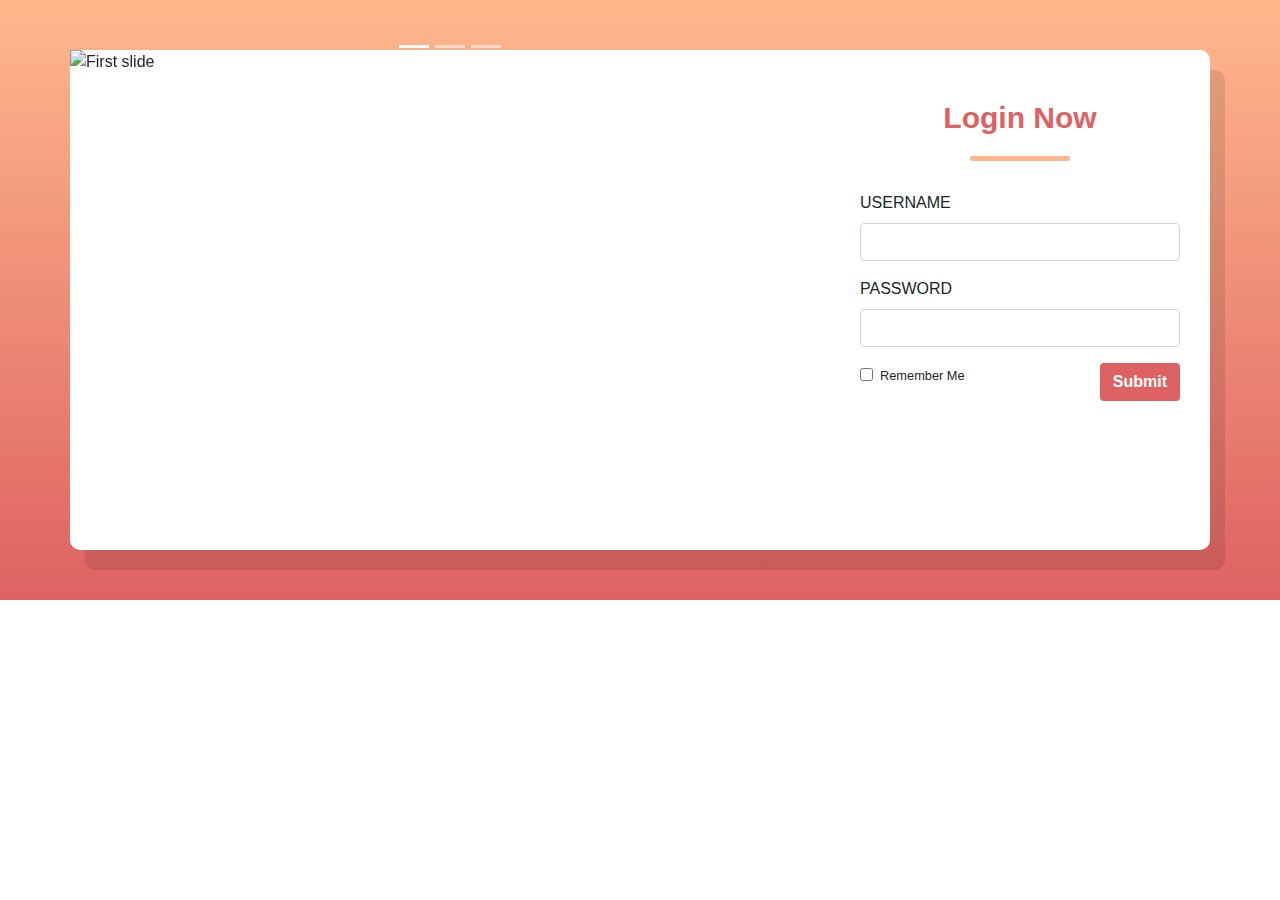
==== Assessment.Health/Assessment.Health/wwwroot/abctemplate.html @ bd6bd7c9 "quick template" ====
﻿<!DOCTYPE html>
<html>
<head>
    <meta charset="utf-8" />
    <title>abc</title>
    <link href="//maxcdn.bootstrapcdn.com/bootstrap/4.0.0/css/bootstrap.min.css" rel="stylesheet" id="bootstrap-css">
    <script src="//maxcdn.bootstrapcdn.com/bootstrap/4.0.0/js/bootstrap.min.js"></script>
    <script src="//code.jquery.com/jquery-1.11.1.min.js"></script>
    <!------ Include the above in your HEAD tag ---------->
    <link href="css/abctemplate.css" rel="stylesheet" />
</head>
<body>   

    <section class="login-block">
        <div class="container">
            <div class="row">
                <div class="col-md-8 banner-sec">
                    <div id="carouselExampleIndicators" class="carousel slide" data-ride="carousel">
                        <ol class="carousel-indicators">
                            <li data-target="#carouselExampleIndicators" data-slide-to="0" class="active"></li>
                            <li data-target="#carouselExampleIndicators" data-slide-to="1"></li>
                            <li data-target="#carouselExampleIndicators" data-slide-to="2"></li>
                        </ol>
                        <div class="carousel-inner" role="listbox">
                            <div class="carousel-item active">
                                <img class="d-block img-fluid" src="https://static.pexels.com/photos/33972/pexels-photo.jpg" alt="First slide">
                                <div class="carousel-caption d-none d-md-block">
                                    <div class="banner-text">
                                        <h2>This is Heaven</h2>
                                        <p>Lorem ipsum dolor sit amet, consectetur adipiscing elit, sed do eiusmod tempor incididunt ut labore et dolore magna aliqua. Ut enim ad minim veniam, quis nostrud exercitation</p>
                                    </div>
                                </div>
                            </div>
                            <div class="carousel-item">
                                <img class="d-block img-fluid" src="https://images.pexels.com/photos/7097/people-coffee-tea-meeting.jpg" alt="First slide">
                                <div class="carousel-caption d-none d-md-block">
                                    <div class="banner-text">
                                        <h2>This is Heaven</h2>
                                        <p>Lorem ipsum dolor sit amet, consectetur adipiscing elit, sed do eiusmod tempor incididunt ut labore et dolore magna aliqua. Ut enim ad minim veniam, quis nostrud exercitation</p>
                                    </div>
                                </div>
                            </div>
                            <div class="carousel-item">
                                <img class="d-block img-fluid" src="https://images.pexels.com/photos/872957/pexels-photo-872957.jpeg" alt="First slide">
                                <div class="carousel-caption d-none d-md-block">
                                    <div class="banner-text">
                                        <h2>This is Heaven</h2>
                                        <p>Lorem ipsum dolor sit amet, consectetur adipiscing elit, sed do eiusmod tempor incididunt ut labore et dolore magna aliqua. Ut enim ad minim veniam, quis nostrud exercitation</p>
                                    </div>
                                </div>
                            </div>
                        </div>

                    </div>
                </div>
                <div class="col-md-4 login-sec">
                    <h2 class="text-center">Login Now</h2>
                    <form class="login-form">
                        <div class="form-group">
                            <label for="exampleInputEmail1" class="text-uppercase">Username</label>
                            <input type="text" class="form-control" placeholder="">

                        </div>
                        <div class="form-group">
                            <label for="exampleInputPassword1" class="text-uppercase">Password</label>
                            <input type="password" class="form-control" placeholder="">
                        </div>


                        <div class="form-check">
                            <label class="form-check-label">
                                <input type="checkbox" class="form-check-input">
                                <small>Remember Me</small>
                            </label>
                            <button type="submit" class="btn btn-login float-right">Submit</button>
                        </div>

                    </form>
                    <!--<div class="copy-text">Created with <i class="fa fa-heart"></i> by Grafreez</div>-->
                </div>
            </div>
    </section>
</body>
</html>
---- Assessment.Health/Assessment.Health/wwwroot/css/abctemplate.css ----
﻿@import url("//netdna.bootstrapcdn.com/font-awesome/4.0.3/css/font-awesome.css");

.login-block {
    background: #DE6262; /* fallback for old browsers */
    background: -webkit-linear-gradient(to bottom, #FFB88C, #DE6262); /* Chrome 10-25, Safari 5.1-6 */
    background: linear-gradient(to bottom, #FFB88C, #DE6262); /* W3C, IE 10+/ Edge, Firefox 16+, Chrome 26+, Opera 12+, Safari 7+ */
    float: left;
    width: 100%;
    padding: 50px 0;
}

.banner-sec {
    background: url(https://static.pexels.com/photos/33972/pexels-photo.jpg) no-repeat left bottom;
    background-size: cover;
    min-height: 500px;
    border-radius: 0 10px 10px 0;
    padding: 0;
}

.container {
    background: #fff;
    border-radius: 10px;
    box-shadow: 15px 20px 0px rgba(0,0,0,0.1);
}

.carousel-inner {
    border-radius: 0 10px 10px 0;
}

.carousel-caption {
    text-align: left;
    left: 5%;
}

.login-sec {
    padding: 50px 30px;
    position: relative;
}

    .login-sec .copy-text {
        position: absolute;
        width: 80%;
        bottom: 20px;
        font-size: 13px;
        text-align: center;
    }

        .login-sec .copy-text i {
            color: #FEB58A;
        }

        .login-sec .copy-text a {
            color: #E36262;
        }

    .login-sec h2 {
        margin-bottom: 30px;
        font-weight: 800;
        font-size: 30px;
        color: #DE6262;
    }

        .login-sec h2:after {
            content: " ";
            width: 100px;
            height: 5px;
            background: #FEB58A;
            display: block;
            margin-top: 20px;
            border-radius: 3px;
            margin-left: auto;
            margin-right: auto
        }

.btn-login {
    background: #DE6262;
    color: #fff;
    font-weight: 600;
}

.banner-text {
    width: 70%;
    position: absolute;
    bottom: 40px;
    padding-left: 20px;
}

    .banner-text h2 {
        color: #fff;
        font-weight: 600;
    }

        .banner-text h2:after {
            content: " ";
            width: 100px;
            height: 5px;
            background: #FFF;
            display: block;
            margin-top: 20px;
            border-radius: 3px;
        }

    .banner-text p {
        color: #fff;
    }
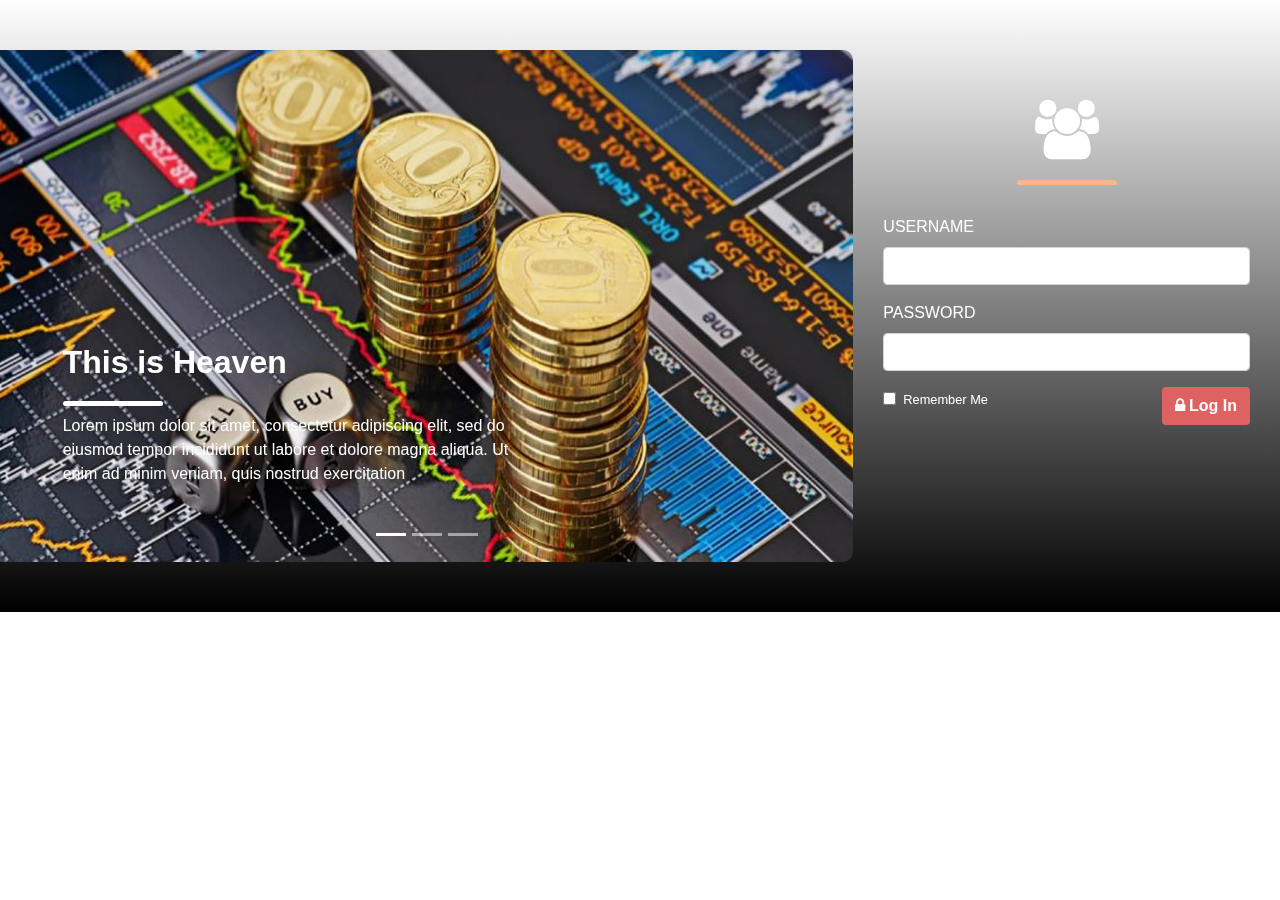
==== commit 9805961d: "template login update" ====
--- a/Assessment.Health/Assessment.Health/wwwroot/abctemplate.html
+++ b/Assessment.Health/Assessment.Health/wwwroot/abctemplate.html
@@ -2,17 +2,18 @@
 <html>
 <head>
     <meta charset="utf-8" />
-    <title>abc</title>
-    <link href="//maxcdn.bootstrapcdn.com/bootstrap/4.0.0/css/bootstrap.min.css" rel="stylesheet" id="bootstrap-css">
-    <script src="//maxcdn.bootstrapcdn.com/bootstrap/4.0.0/js/bootstrap.min.js"></script>
-    <script src="//code.jquery.com/jquery-1.11.1.min.js"></script>
+    <title>ABC</title>
+    <link href="css/bootstrap/bootstrap.min.css" rel="stylesheet" id="bootstrap-css">
+
+    <script src="js/jquery-1.11.1.min.js"></script>
+    <script src="js/bootstrap/bootstrap.min.js"></script>
     <!------ Include the above in your HEAD tag ---------->
     <link href="css/abctemplate.css" rel="stylesheet" />
 </head>
 <body>   
 
     <section class="login-block">
-        <div class="container">
+        <div class="container-fluid">
             <div class="row">
                 <div class="col-md-8 banner-sec">
                     <div id="carouselExampleIndicators" class="carousel slide" data-ride="carousel">
@@ -23,7 +24,7 @@
                         </ol>
                         <div class="carousel-inner" role="listbox">
                             <div class="carousel-item active">
-                                <img class="d-block img-fluid" src="https://static.pexels.com/photos/33972/pexels-photo.jpg" alt="First slide">
+                                <img class="d-block img-fluid" src="img/Currency-Day-Buying-and-selling.jpg" alt="First slide">
                                 <div class="carousel-caption d-none d-md-block">
                                     <div class="banner-text">
                                         <h2>This is Heaven</h2>
@@ -32,7 +33,7 @@
                                 </div>
                             </div>
                             <div class="carousel-item">
-                                <img class="d-block img-fluid" src="https://images.pexels.com/photos/7097/people-coffee-tea-meeting.jpg" alt="First slide">
+                                <img class="d-block img-fluid" src="img/images.jpg" alt="First slide">
                                 <div class="carousel-caption d-none d-md-block">
                                     <div class="banner-text">
                                         <h2>This is Heaven</h2>
@@ -41,7 +42,7 @@
                                 </div>
                             </div>
                             <div class="carousel-item">
-                                <img class="d-block img-fluid" src="https://images.pexels.com/photos/872957/pexels-photo-872957.jpeg" alt="First slide">
+                                <img class="d-block img-fluid" src="img/money-1.png" alt="First slide">
                                 <div class="carousel-caption d-none d-md-block">
                                     <div class="banner-text">
                                         <h2>This is Heaven</h2>
@@ -54,15 +55,16 @@
                     </div>
                 </div>
                 <div class="col-md-4 login-sec">
-                    <h2 class="text-center">Login Now</h2>
+                    <!--<h2 class="text-center">Login Now</h2>-->
+                    <h2 class="text-center"><i class="fa fa-users fa-2x text-white"></i></h2>
                     <form class="login-form">
                         <div class="form-group">
-                            <label for="exampleInputEmail1" class="text-uppercase">Username</label>
+                            <label for="exampleInputEmail1" class="text-uppercase text-white">Username</label>
                             <input type="text" class="form-control" placeholder="">
 
                         </div>
                         <div class="form-group">
-                            <label for="exampleInputPassword1" class="text-uppercase">Password</label>
+                            <label for="exampleInputPassword1" class="text-uppercase text-white">Password</label>
                             <input type="password" class="form-control" placeholder="">
                         </div>
 
@@ -70,9 +72,9 @@
                         <div class="form-check">
                             <label class="form-check-label">
                                 <input type="checkbox" class="form-check-input">
-                                <small>Remember Me</small>
+                                <small class="text-white">Remember Me</small>
                             </label>
-                            <button type="submit" class="btn btn-login float-right">Submit</button>
+                            <button type="submit" class="btn btn-login float-right"><i class="fa fa-lock"></i> Log In</button>
                         </div>
 
                     </form>
--- a/Assessment.Health/Assessment.Health/wwwroot/css/abctemplate.css
+++ b/Assessment.Health/Assessment.Health/wwwroot/css/abctemplate.css
@@ -1,16 +1,17 @@
 ﻿@import url("//netdna.bootstrapcdn.com/font-awesome/4.0.3/css/font-awesome.css");
 
 .login-block {
-    background: #DE6262; /* fallback for old browsers */
-    background: -webkit-linear-gradient(to bottom, #FFB88C, #DE6262); /* Chrome 10-25, Safari 5.1-6 */
-    background: linear-gradient(to bottom, #FFB88C, #DE6262); /* W3C, IE 10+/ Edge, Firefox 16+, Chrome 26+, Opera 12+, Safari 7+ */
+    /*background: #DE6262; */ /* fallback for old browsers */
+    /*background: -webkit-linear-gradient(to bottom, #FFB88C, #DE6262);*/ /* Chrome 10-25, Safari 5.1-6 */
+    /*background: linear-gradient(to bottom, #FFB88C, #DE6262);*/ /* W3C, IE 10+/ Edge, Firefox 16+, Chrome 26+, Opera 12+, Safari 7+ */
+    background: linear-gradient(to bottom, #FFF, #000);
     float: left;
     width: 100%;
     padding: 50px 0;
 }
 
 .banner-sec {
-    background: url(https://static.pexels.com/photos/33972/pexels-photo.jpg) no-repeat left bottom;
+    /*background: url(https://static.pexels.com/photos/33972/pexels-photo.jpg) no-repeat left bottom;*/
     background-size: cover;
     min-height: 500px;
     border-radius: 0 10px 10px 0;
